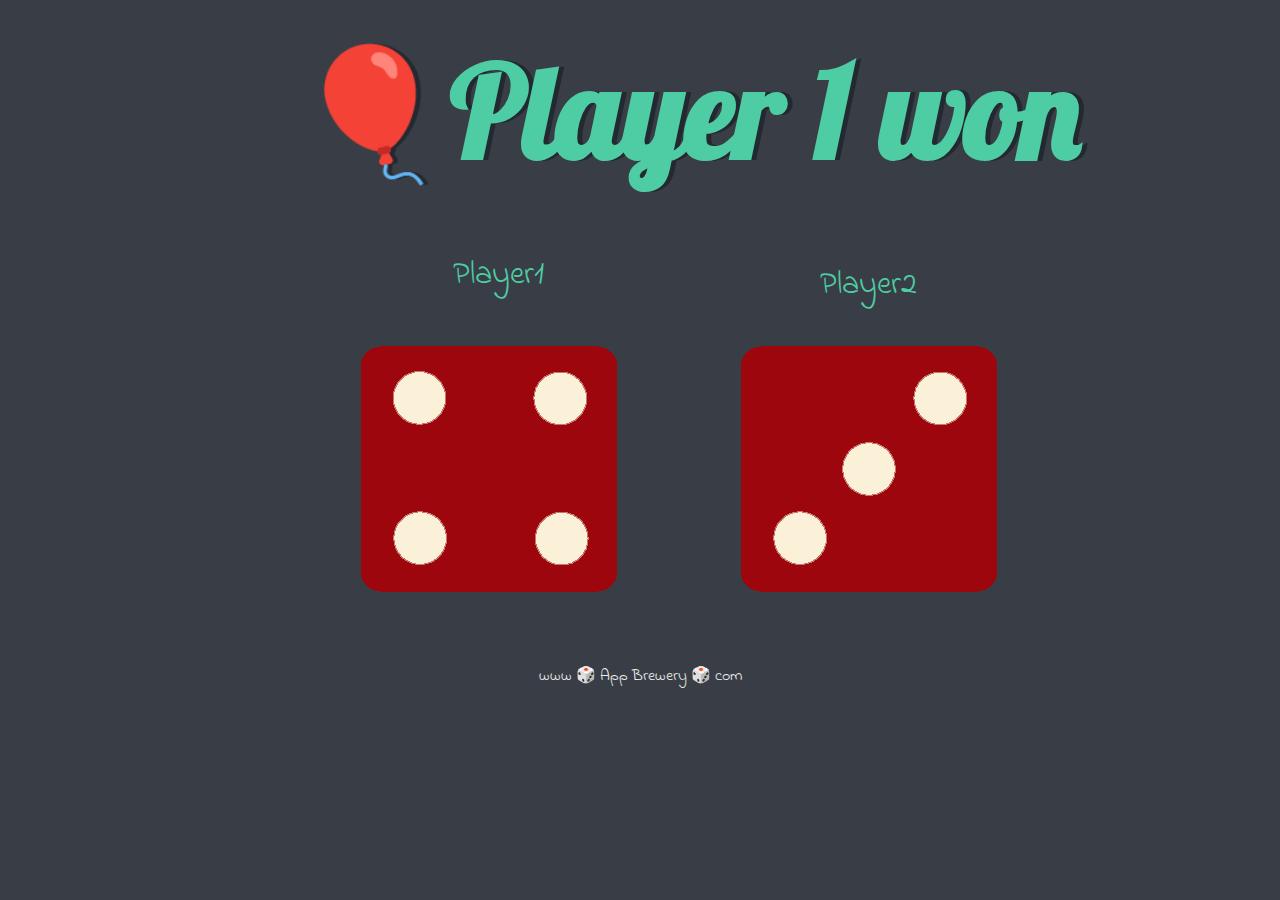
==== Dice game.html @ 4ad37fd4 "Dice game" ====
<!DOCTYPE html>
<html lang="en">
<head>
    <meta charset="UTF-8">
    <meta name="viewport" content="width=device-width, initial-scale=1.0">
    <title>Dice Game</title>
    <link rel="stylesheet" href="style.css">
    <link href="https://fonts.googleapis.com/css?family=Indie+Flower|Lobster" rel="stylesheet">
</head>
<body>
    <div class="container" style="margin: 30px 0px 0px 20%;">
    <h1><em>Refresh me to start</em></h1>
    <div class="dice" >
        <p>Player1</p>
        <img class="img1" src="dice6.png" alt="ccvcvc ">
    </div>
    <div class="dice">
        <p>Player2</p>
        <img class="img2" src="dice6.png" alt="">
    </div>
</div>
<script src="index.js"></script>
</body>
<footer>    www 🎲 App Brewery 🎲 com  </footer>
</html>
---- style.css ----
body{
    background-color: rgb(57, 62, 70)
}
h1{
    font-family: Lobster, cursive;
    text-shadow: rgb(35, 41, 49) 5px 0px;
    font-size: 8rem;
    color: rgb(78, 204, 163);
    margin: 30px
}
.dice{
    display: inline-block;
    text-align: center;
}
.img1{
    padding: 10px 0px 0px 20px ;
}
.img1{
    padding: 10px 20px 0px 0px ;
}

p{
    
    padding: 20px;
    padding-top: 0px;
    padding-bottom: 0px;
    font-size: 2rem;
    color: rgb(78, 204, 163);
    font-family: "Indie Flower", cursive
}
footer{    
        margin-top: 5%;
        color: rgb(238, 238, 238);
        text-align: center;
        font-family: "Indie Flower", cursive;
        margin-bottom: 50px;
}
.dice{
    margin-left: 100px;
}
@media only screen and (max-width:700px) {
   h1{
    font-size: 2rem ;
    margin: 0px;
    padding: 0px;
   }
   .dice{
    margin-left: 0px;
   }
   p{
    padding:0px;
   }
   img{
    width: 30%;
    height: 30%;
   }
}
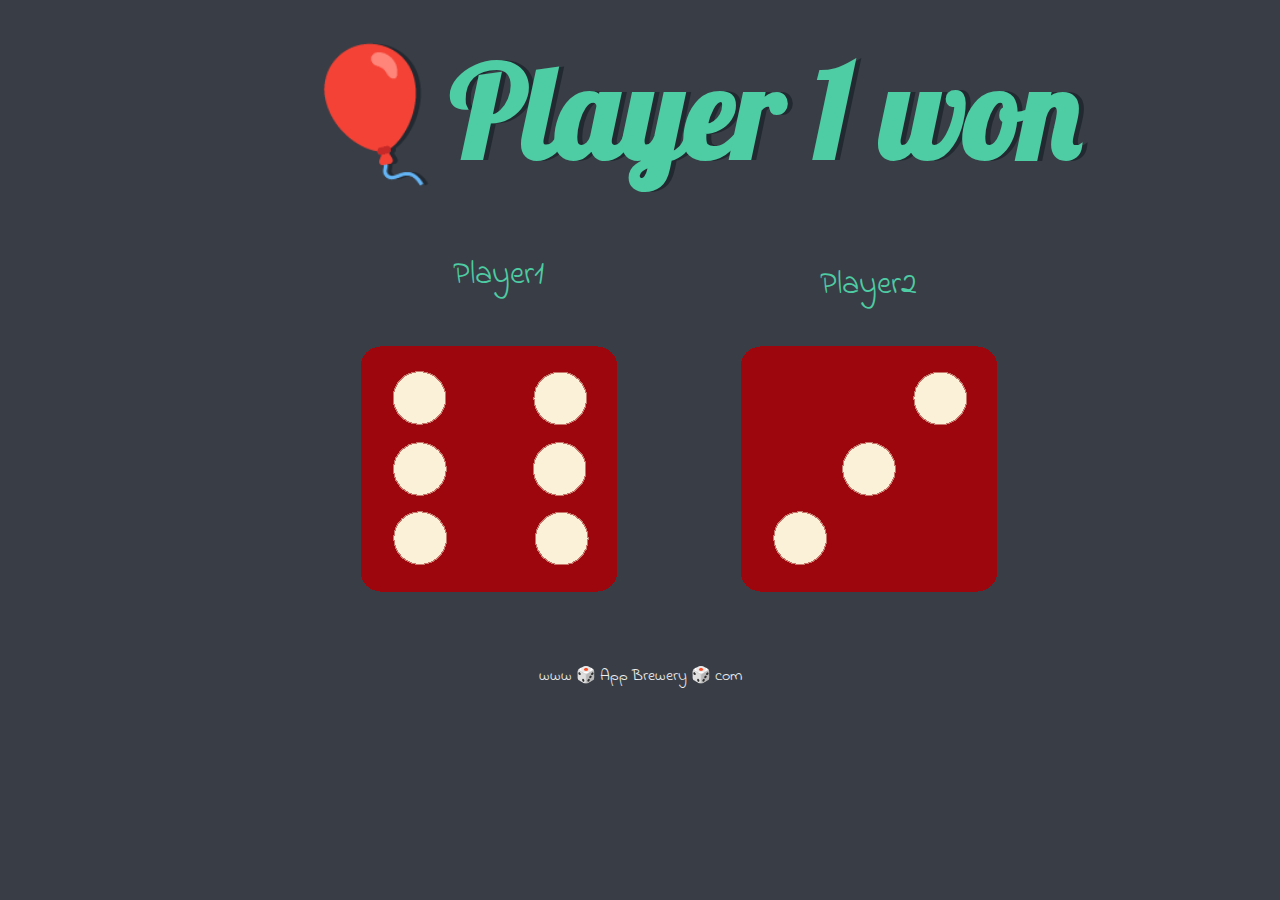
==== commit 6ce6d86d: "Changes" ====
--- a/Dice game.html
+++ b/Dice game.html
@@ -8,6 +8,8 @@
     <link href="https://fonts.googleapis.com/css?family=Indie+Flower|Lobster" rel="stylesheet">
 </head>
 <body>
+   
+   
     <div class="container" style="margin: 30px 0px 0px 20%;">
     <h1><em>Refresh me to start</em></h1>
     <div class="dice" >
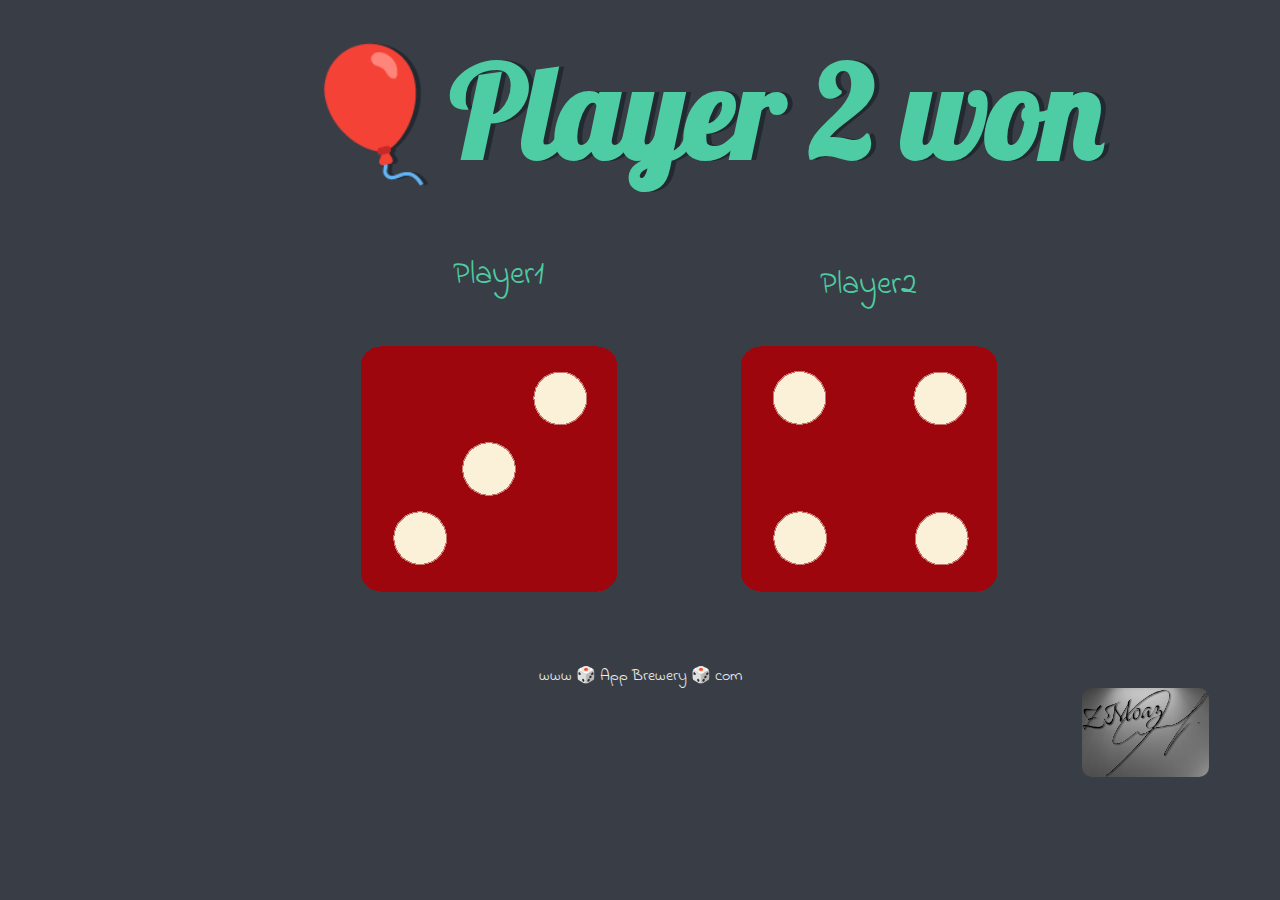
==== commit 480cff11: "changes" ====
--- a/Dice game.html
+++ b/Dice game.html
@@ -23,5 +23,9 @@
 </div>
 <script src="index.js"></script>
 </body>
-<footer>    www 🎲 App Brewery 🎲 com  </footer>
+<footer>    www 🎲 App Brewery 🎲 com 
+    <img style="margin-left: 85%;width: 10%;height: 10%;border-radius: 10px;display: flex;" src="moaz.png" alt="">
+
+</footer>
+
 </html>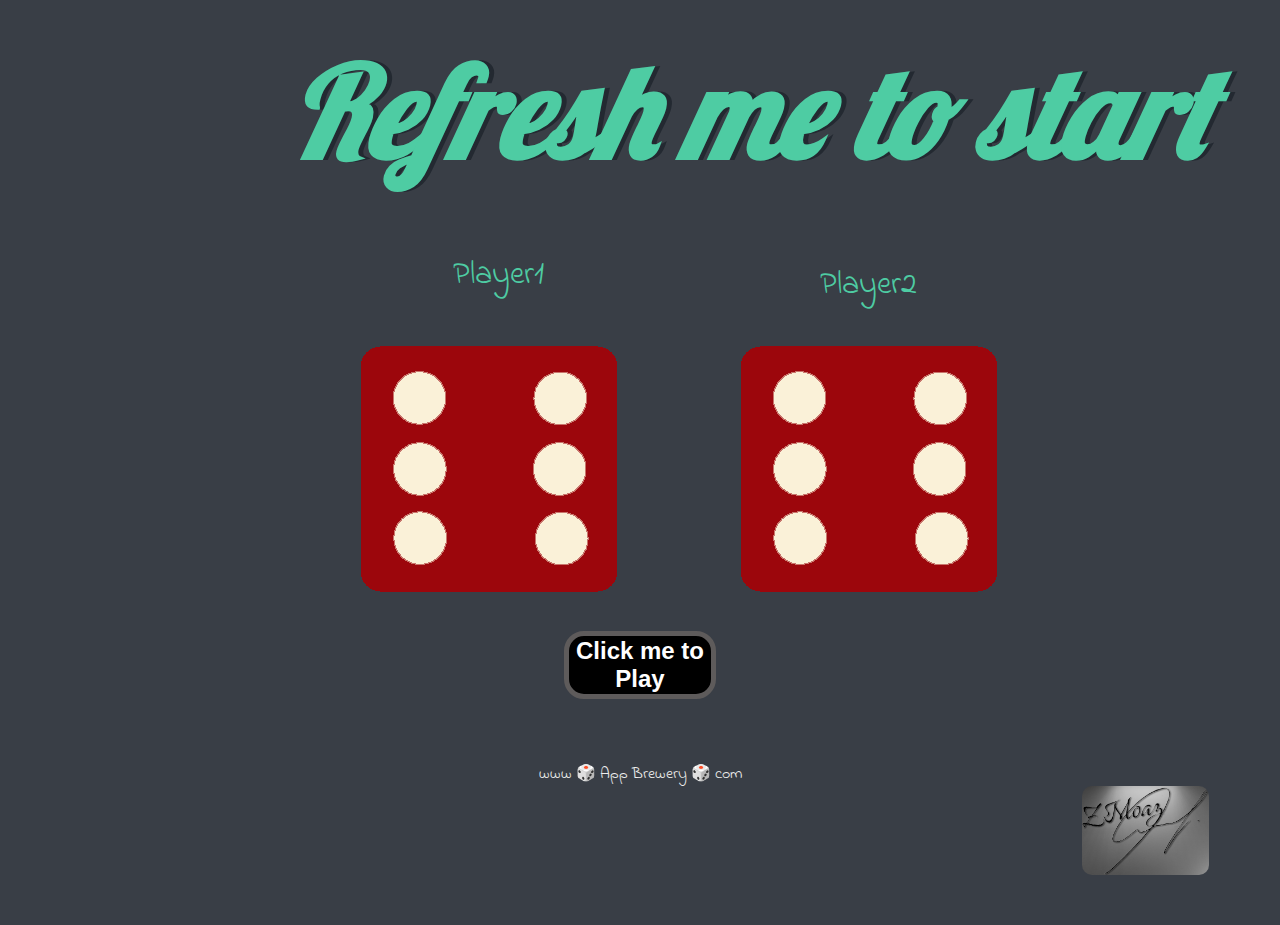
==== commit ec54fc24: "changes" ====
--- a/Dice game.html
+++ b/Dice game.html
@@ -20,6 +20,7 @@
         <p>Player2</p>
         <img class="img2" src="dice6.png" alt="">
     </div>
+    <button>Click me to Play</button>
 </div>
 <script src="index.js"></script>
 </body>
--- a/style.css
+++ b/style.css
@@ -17,6 +17,26 @@
 }
 .img1{
     padding: 10px 20px 0px 0px ;
+}
+button{
+    margin-left: 30%;
+    margin-top: 30px;
+    border: 5px solid rgb(94, 91, 91);
+    width: 15%;
+    height: 5%;
+    border-radius: 20px;
+    color: white;
+    font-size: 1.5rem;
+    font-weight: bolder;
+    background-color: #000000;
+  }
+  .pressed {
+    box-shadow: 0 0 20px rgba(255, 255, 255, 1);
+    transition: box-shadow 0.1s ease-in-out;
+  }
+  button:hover{
+    background-color: rgb(94, 91, 91);
+    cursor: pointer;
 }
 
 p{
